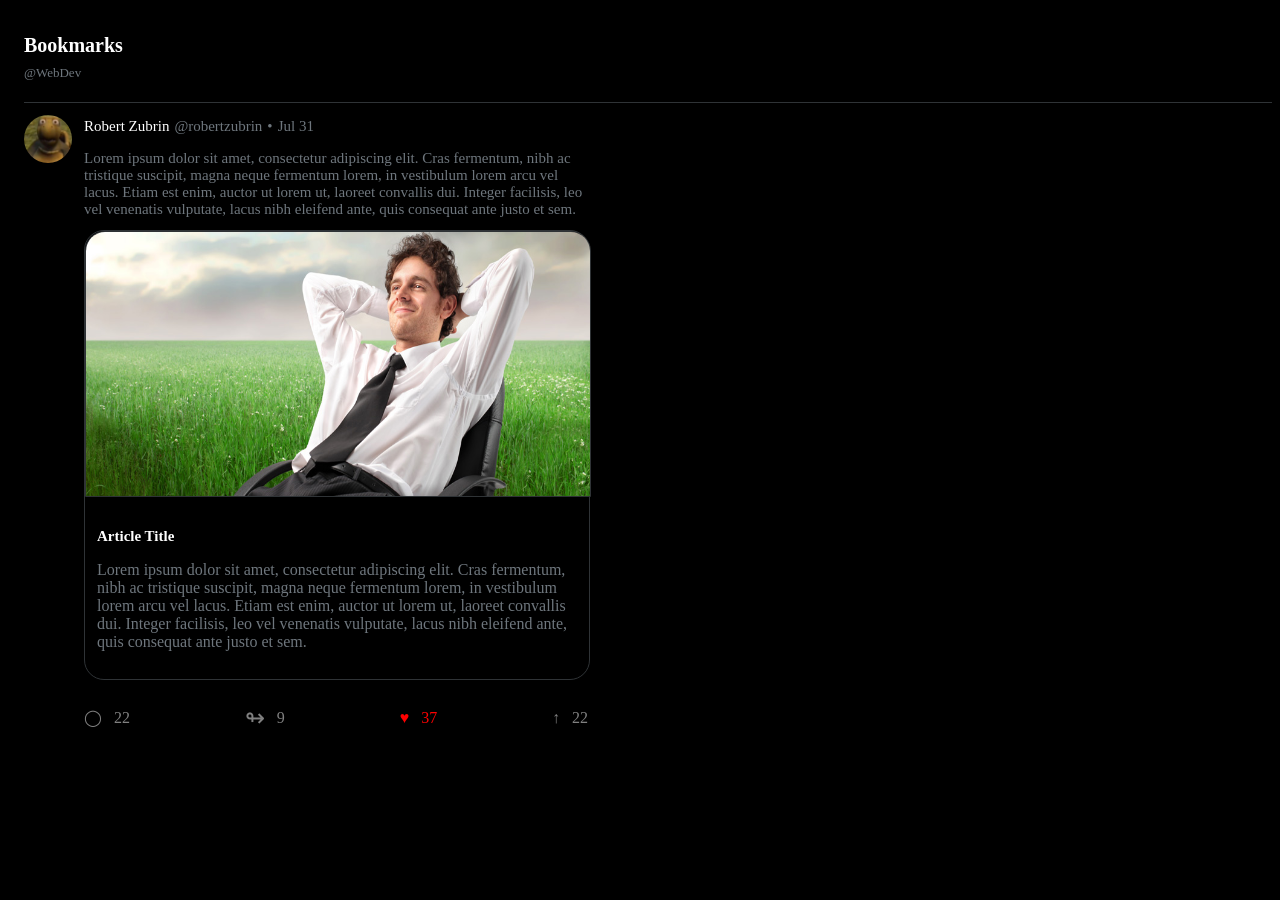
==== public/tuiter/bookmarks/index.html @ f8057256 "a3 css fall 2022" ====
<!DOCTYPE html>
<html lang="en">
<head>
    <meta charset="UTF-8">
    <title>Bookmarks</title>

    <link href="index.css" rel="stylesheet"/>
</head>
<body class="wd-bg-color-black">
    <!-- A -->
    <div class="wd-header wd-margin-left">
        <p class="wd-fg-color-white wd-font-size-20px wd-bold">Bookmarks</h3>
        <p class="wd-fg-color-gray wd-font-size-13px">@WebDev</p>
    </div>

    <!-- B -->
    <img src="pfp.jpg" class="wd-pfp wd-margin-left wd-margin-top">

    <div class="wd-tuit wd-fg-color-gray">
        <!-- C -->
        <div class="wd-author wd-font-size-15px">
            <p class="wd-fg-color-white">Robert Zubrin</p>
            <p>@robertzubrin</p>
            <p>&#8226</p>
            <p>Jul 31</p>
        </div>
        <!-- D -->
        <div class="wd-content wd-font-size-15px">
            Lorem ipsum dolor sit amet, consectetur adipiscing elit. Cras fermentum, nibh ac tristique suscipit, magna neque fermentum lorem, in vestibulum lorem arcu vel lacus. Etiam est enim, auctor ut lorem ut, laoreet convallis dui. Integer facilisis, leo vel venenatis vulputate, lacus nibh eleifend ante, quis consequat ante justo et sem.
        </div>
    </div>

    <div class="wd-article wd-margin-top">
        <!-- E -->
        <img src="art.jpg" class="wd-art">

        <!-- F -->
        <div class="wd-article-desc">
            <p class="wd-fg-color-white wd-font-size-15px wd-bold">Article Title</p>
            <p class="wd-fg-color-gray">Lorem ipsum dolor sit amet, consectetur adipiscing elit. Cras fermentum, nibh ac tristique suscipit, magna neque fermentum lorem, in vestibulum lorem arcu vel lacus. Etiam est enim, auctor ut lorem ut, laoreet convallis dui. Integer facilisis, leo vel venenatis vulputate, lacus nibh eleifend ante, quis consequat ante justo et sem.</p>
        </div>
    </div>

    <!-- G -->
    <div class="wd-icons wd-fg-color-gray">
        <a href="#" class="wd-icon">
            <p>&#9711</p>
            <p>22</p>
        </a>
        <a href="#" class="wd-icon">
            <p class="wd-retuit">&#8620</p>
            <p>9</p>
        </a>
        <a href="#" class="wd-icon wd-heart">
            <p>&hearts;</p>
            <p>37</p>
        </a>
        <a href="#" class="wd-icon">
            <p>&#8593</p>
            <p>22</p>
        </a>
    </div>
</body>
</html>
---- public/tuiter/bookmarks/index.css ----
body {
    --border-color: rgb(47, 51, 54);
}

.wd-bg-color-black {
    background-color: black;
}

.wd-fg-color-white { 
    color: white;
}

.wd-fg-color-gray {
    color: rgb(110, 118, 125);
}

.wd-margin-left {
    margin-left: 16px;
}

.wd-margin-top {
    margin-top: 12px;
}

.wd-font-size-20px {
    font-size: 20px;
}

.wd-font-size-15px {
    font-size: 15px;
}

.wd-font-size-13px {
    font-size: 13px;
}

.wd-bold {
    font-weight: bold;
}

.wd-header {
    border-bottom: 1px solid var(--border-color);
    line-height: 0.5;
    padding: 12px 0;
}

.wd-pfp {
    border-radius: 50%;
    width: 48px;
    height: 48px;
    float: left;
}

.wd-tuit {
    margin-left: calc(48px + 12px + 16px);
}

.wd-content {
    width: max(504px);
}

.wd-article {
    border: 1px solid var(--border-color);
    width: 504px;
    border-radius: 20px;
    margin-left: calc(48px + 12px + 16px);
}

.wd-author {
    display: flex;
    flex-direction: row;
    gap: 5px;
}

.wd-art {
    width: 504px;
    height: 264px;
    border-radius: 20px 20px 0 0;
    border: 1px solid var(--border-color)
}

.wd-article-desc {
    padding: 12px;
}

.wd-icons {
    margin-left: calc(48px + 12px + 16px);
    width: 504px;
    display: flex;
    flex-direction: row;
    align-items: center;
    justify-content: space-between;
}

.wd-icon {
    display: flex;
    flex-direction: row;
    justify-content: center;
    align-items: center;
    gap: 12px;
    text-decoration: none;
    color: gray;
}

.wd-retuit {
    font-size: 24px;
}

.wd-heart {
    color: red;
}
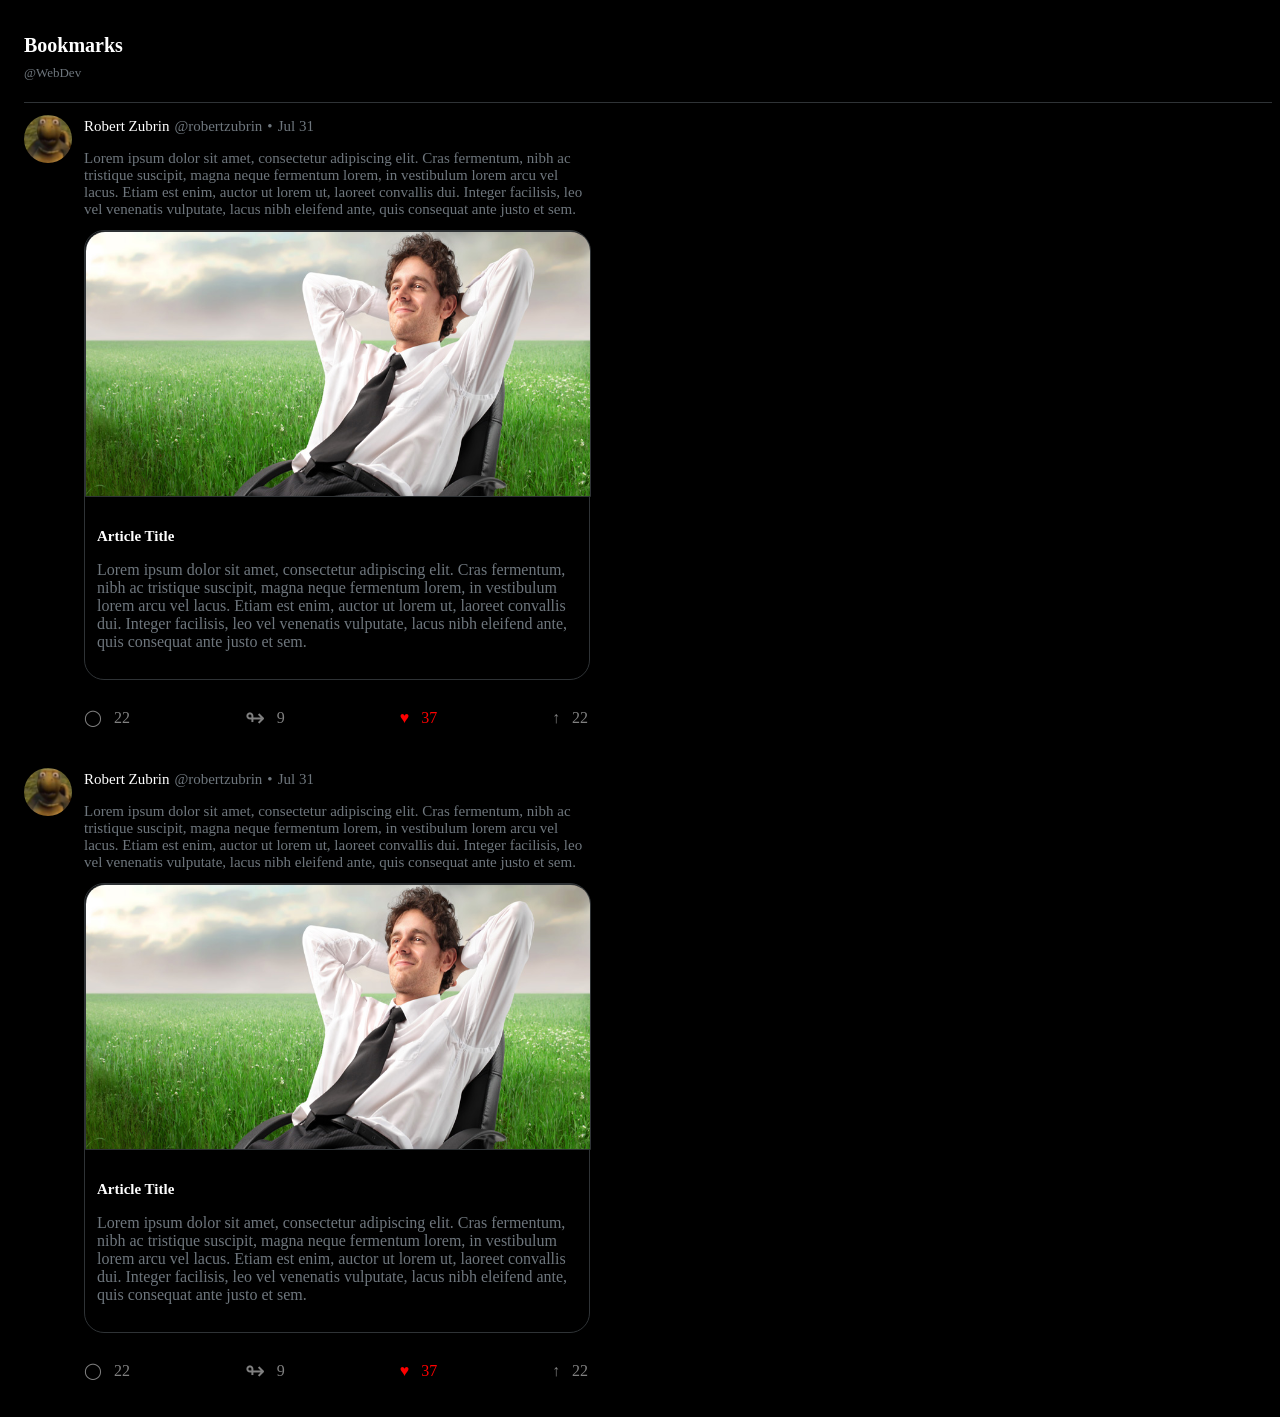
==== commit 4ae7e911: "a3 css fall 2022" ====
--- a/public/tuiter/bookmarks/index.html
+++ b/public/tuiter/bookmarks/index.html
@@ -5,6 +5,7 @@
     <title>Bookmarks</title>
 
     <link href="index.css" rel="stylesheet"/>
+    <link href="../../styles.css" rel="stylesheet"/>
 </head>
 <body class="wd-bg-color-black">
     <!-- A -->
@@ -60,5 +61,54 @@
             <p>22</p>
         </a>
     </div>
+
+
+    <!-- B -->
+    <img src="pfp.jpg" class="wd-pfp wd-margin-left wd-margin-top">
+
+    <div class="wd-tuit wd-fg-color-gray">
+        <!-- C -->
+        <div class="wd-author wd-font-size-15px">
+            <p class="wd-fg-color-white">Robert Zubrin</p>
+            <p>@robertzubrin</p>
+            <p>&#8226</p>
+            <p>Jul 31</p>
+        </div>
+        <!-- D -->
+        <div class="wd-content wd-font-size-15px">
+            Lorem ipsum dolor sit amet, consectetur adipiscing elit. Cras fermentum, nibh ac tristique suscipit, magna neque fermentum lorem, in vestibulum lorem arcu vel lacus. Etiam est enim, auctor ut lorem ut, laoreet convallis dui. Integer facilisis, leo vel venenatis vulputate, lacus nibh eleifend ante, quis consequat ante justo et sem.
+        </div>
+    </div>
+
+    <div class="wd-article wd-margin-top">
+        <!-- E -->
+        <img src="art.jpg" class="wd-art">
+
+        <!-- F -->
+        <div class="wd-article-desc">
+            <p class="wd-fg-color-white wd-font-size-15px wd-bold">Article Title</p>
+            <p class="wd-fg-color-gray">Lorem ipsum dolor sit amet, consectetur adipiscing elit. Cras fermentum, nibh ac tristique suscipit, magna neque fermentum lorem, in vestibulum lorem arcu vel lacus. Etiam est enim, auctor ut lorem ut, laoreet convallis dui. Integer facilisis, leo vel venenatis vulputate, lacus nibh eleifend ante, quis consequat ante justo et sem.</p>
+        </div>
+    </div>
+
+    <!-- G -->
+    <div class="wd-icons wd-fg-color-gray">
+        <a href="#" class="wd-icon">
+            <p>&#9711</p>
+            <p>22</p>
+        </a>
+        <a href="#" class="wd-icon">
+            <p class="wd-retuit">&#8620</p>
+            <p>9</p>
+        </a>
+        <a href="#" class="wd-icon wd-heart">
+            <p>&hearts;</p>
+            <p>37</p>
+        </a>
+        <a href="#" class="wd-icon">
+            <p>&#8593</p>
+            <p>22</p>
+        </a>
+    </div>
 </body>
 </html>
--- a/public/tuiter/bookmarks/index.css
+++ b/public/tuiter/bookmarks/index.css
@@ -1,21 +1,5 @@
 body {
     --border-color: rgb(47, 51, 54);
-}
-
-.wd-bg-color-black {
-    background-color: black;
-}
-
-.wd-fg-color-white { 
-    color: white;
-}
-
-.wd-fg-color-gray {
-    color: rgb(110, 118, 125);
-}
-
-.wd-margin-left {
-    margin-left: 16px;
 }
 
 .wd-margin-top {
--- a/public/styles.css
+++ b/public/styles.css
@@ -0,0 +1,19 @@
+.wd-bg-color-black {
+    background-color: black;
+}
+
+.wd-fg-color-white { 
+    color: white;
+}
+
+.wd-fg-color-gray {
+    color: rgb(110, 118, 125);
+}
+
+.wd-margin-left {
+    margin-left: 16px;
+}
+
+.wd-font-size-13px {
+    font-size: 13px;
+}
